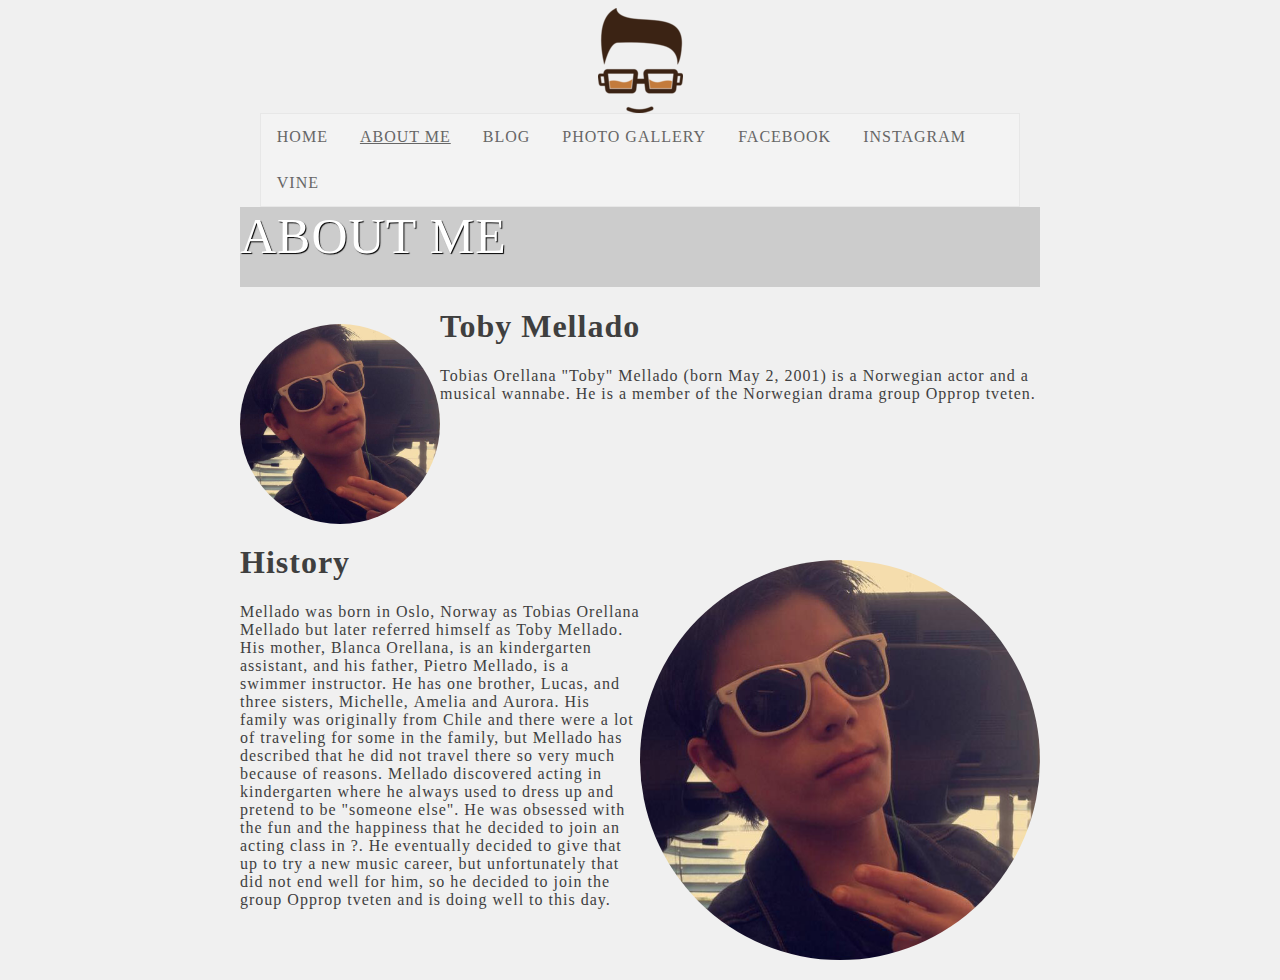
==== About me.html @ b1b4f38a "la inn greier" ====
<!DOCTYPE html>
<html>
	<head>
		<link rel="shortcut icon" type="image/x-icon" href="Hodei.ico" />
		<title>About me</title>

		<style>
		.img-circle {
			border-radius: 50%;
		}
		body {
			background-color: #f0f0f0;
			color: #3f3f3f;
			text-transform: none;
			letter-spacing: 1px;
			font-family: Raleway;
			font-weight: 300;
			text-decoration: none;
		}
		
		ul {
			list-style-type: none;
			margin: auto;
			width: 60%;
			text-transform: uppercase;
			padding: 0;
			overflow: hidden;
			border: 1px solid #e7e7e7;
			background-color: #f3f3f3;
		}

		li {
			float: left;
		}

		li a {
			display: block;
			color: #666;
			text-align: center;
			padding: 14px 16px
			}

		li a:hover:not(.active) {
			background-color: #ddd;
		}

		li a.active {
			color: white;
			background-color: #4CAF50;
		}
		 #wrapper {
			width: 800px;
			margin-left: auto;
			margin-right: auto;
			}
			#header {
				background-color:#cccccc;
				height: 80px;
				width: 100%;
			}
			#logo {
				text-shadow: 1px 1px 1px #000000;
				color: #ffffff;
				font-size: 50px;
			}	
			.float-my-children > * {
				float:left;
				margin-right:5px;
			}	

			.clearfix {
				*zoom:1 /* for IE */
			}

			.clearfix:before,
			.clearfix:after {
				content: " ";
				display: table;
			}

			.clearfix:after {
				clear: both;
			}	
		</style>
		
	</head>
	<body>
		
		<img src="Hode.jpg" style="background-color: #f0f0f0; display: block; margin-left: auto; margin-right: auto;">
	
		<!--Her starter den øverste headeren-->
		<ul>
				<!--Hjemmknappen-->
			<li><a href="main.html" style="text-decoration: none;">Home</a></li>
			
				<!--"om meg"-knappen-->
			<li><a href="About me.html" >About me</a></li>
			
				<!--Blog og nyheter-->
			<li><a href="Blog.html" style="text-decoration: none;">Blog</a></li>
			
				<!--Bilde gallery-->
			<li><a href="Photo gallery.html" style="text-decoration: none;">Photo Gallery</a></li>
			
				<!--sosial netverk-knappene-->
				<!--facebook-->
			<li><a href="https://www.facebook.com/Toby-Mellado-476744799197124" style="text-decoration: none;">Facebook</a></li>
			
				<!--instagram-->
			<li><a href="https://www.instagram.com/little_spyda/" style="text-decoration: none;">Instagram</a></li> 
			
				<!--vine-->
			<li><a href="vine.html" style="text-decoration: none;">Vine</a></li>
		</ul>
		<!--Her slutter Headeren-->
		
		<!--Her er om meg-headeren-->
		<div id="wrapper">
			<div id="header">
				<div id="logo">ABOUT ME</div>
			</div>
		  
			<div>
			<p style="float: left;"><img src="images/aboutme.jpg" width=300 style="height; 200px; width: 200px; border: 1px; border-radius: 50%"></p>
			<h1><b><strong>Toby Mellado</strong></b></h1>
			<p><strong>Tobias Orellana "Toby" Mellado</strong> (born May 2, 2001) is a Norwegian actor and a musical wannabe. He is a member of the Norwegian drama group <strong>Opprop tveten</strong>.</p>
		</div>
		<div style="clear: left;">
			<p style="float: right;"><img src="images/aboutme.jpg" width=300 style="height; 400px; width: 400px; border: 1px; border-radius: 50%"></p>
			<h1><b><strong>History</strong></b></h1>
			<p>Mellado was born in Oslo, Norway as <strong>Tobias Orellana Mellado</strong> but later referred himself as <strong>Toby Mellado</strong>. 
			His mother, <strong>Blanca Orellana</strong>, is an kindergarten assistant, and his father, <strong>Pietro Mellado</strong>, is a swimmer instructor. 
			He has one brother, <strong>Lucas</strong>, and three sisters, <strong>Michelle</strong>, <strong>Amelia</strong> and <strong>Aurora</strong>. 
			His family was originally from <strong>Chile</strong> and there were a lot of traveling for some in the family, 
			but Mellado has described that he did not travel there so very much because of reasons. 
			Mellado discovered acting in kindergarten where he always used to dress up and pretend to be "someone else". 
			He was obsessed with the fun and the happiness that he decided to join an acting class in ?. 
			He eventually decided to give that up to try a new music career, but unfortunately that did not end well for him, 
			so he decided to join the group <strong>Opprop tveten</strong> and is doing well to this day.</p>
		</div>
  	
	</body>
</html>
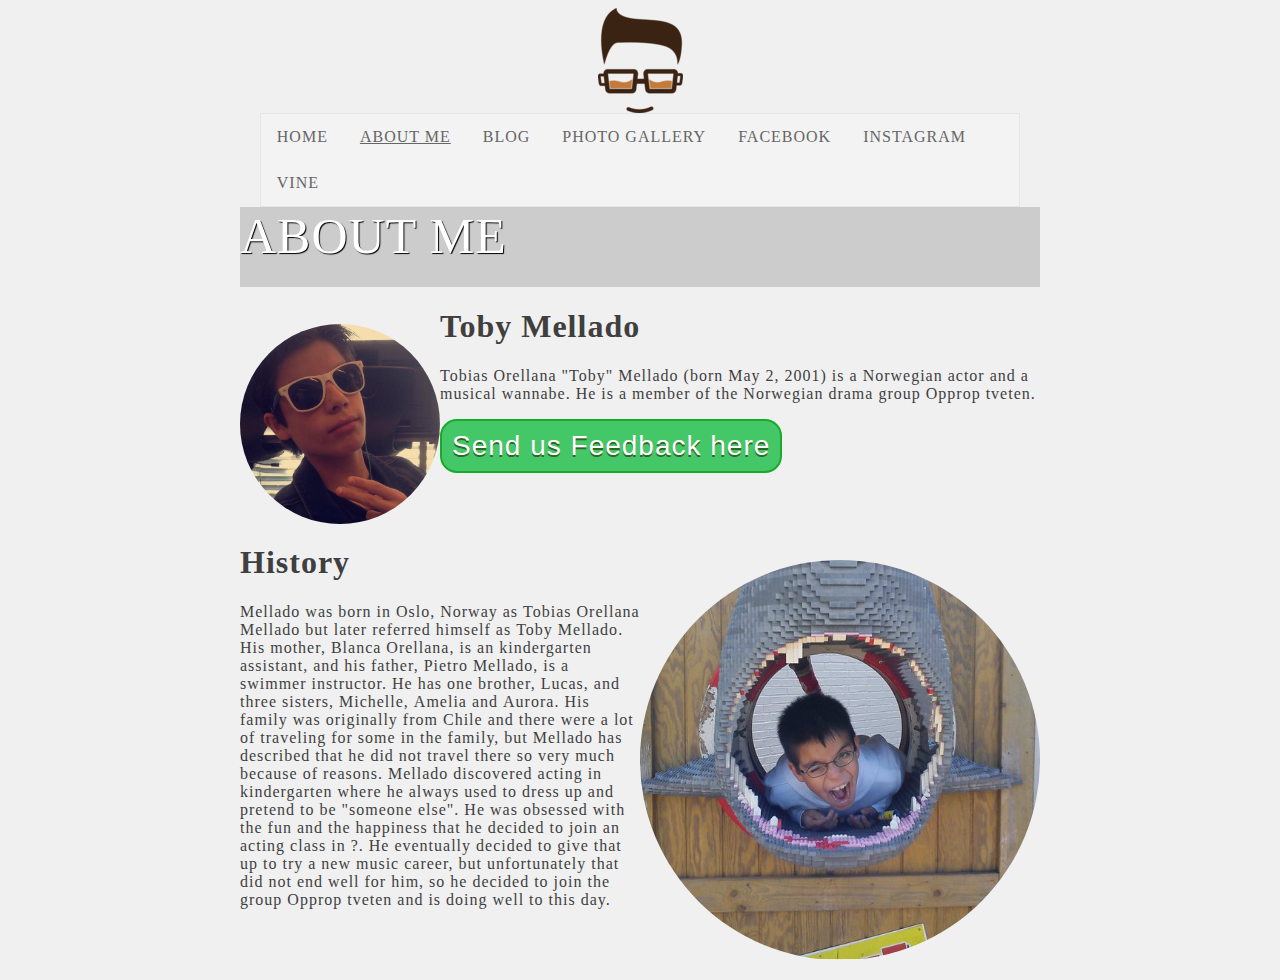
==== commit 5ebd5f3a: "Version 1" ====
--- a/About me.html
+++ b/About me.html
@@ -81,6 +81,30 @@
 			.clearfix:after {
 				clear: both;
 			}	
+			
+			.Feedback {
+				background-color:#44c767;
+				-moz-border-radius:17px;
+				-webkit-border-radius:17px;
+				border-radius:17px;
+				border:2px solid #18ab29;
+				display:inline-block;
+				cursor:pointer;
+				color:#ffffff;
+				font-family:Arial;
+				font-size:28px;
+				padding:9px 10px;
+				text-decoration:none;
+				text-shadow:0px 2px 0px #2f6627;
+			}
+			.Feedback:hover {
+				background-color:#5cbf2a;
+			}	
+			.Feedback:active {
+				position:relative;
+				top:1px;
+			}
+
 		</style>
 		
 	</head>
@@ -124,9 +148,11 @@
 			<p style="float: left;"><img src="images/aboutme.jpg" width=300 style="height; 200px; width: 200px; border: 1px; border-radius: 50%"></p>
 			<h1><b><strong>Toby Mellado</strong></b></h1>
 			<p><strong>Tobias Orellana "Toby" Mellado</strong> (born May 2, 2001) is a Norwegian actor and a musical wannabe. He is a member of the Norwegian drama group <strong>Opprop tveten</strong>.</p>
+		<a href="feedback.html" class="Feedback">Send us Feedback here</a>
 		</div>
+		
 		<div style="clear: left;">
-			<p style="float: right;"><img src="images/aboutme.jpg" width=300 style="height; 400px; width: 400px; border: 1px; border-radius: 50%"></p>
+			<p style="float: right;"><img src="images/ungbob.jpg" width=300 style="height; 400px; width: 400px; border: 1px; border-radius: 50%"></p>
 			<h1><b><strong>History</strong></b></h1>
 			<p>Mellado was born in Oslo, Norway as <strong>Tobias Orellana Mellado</strong> but later referred himself as <strong>Toby Mellado</strong>. 
 			His mother, <strong>Blanca Orellana</strong>, is an kindergarten assistant, and his father, <strong>Pietro Mellado</strong>, is a swimmer instructor. 
